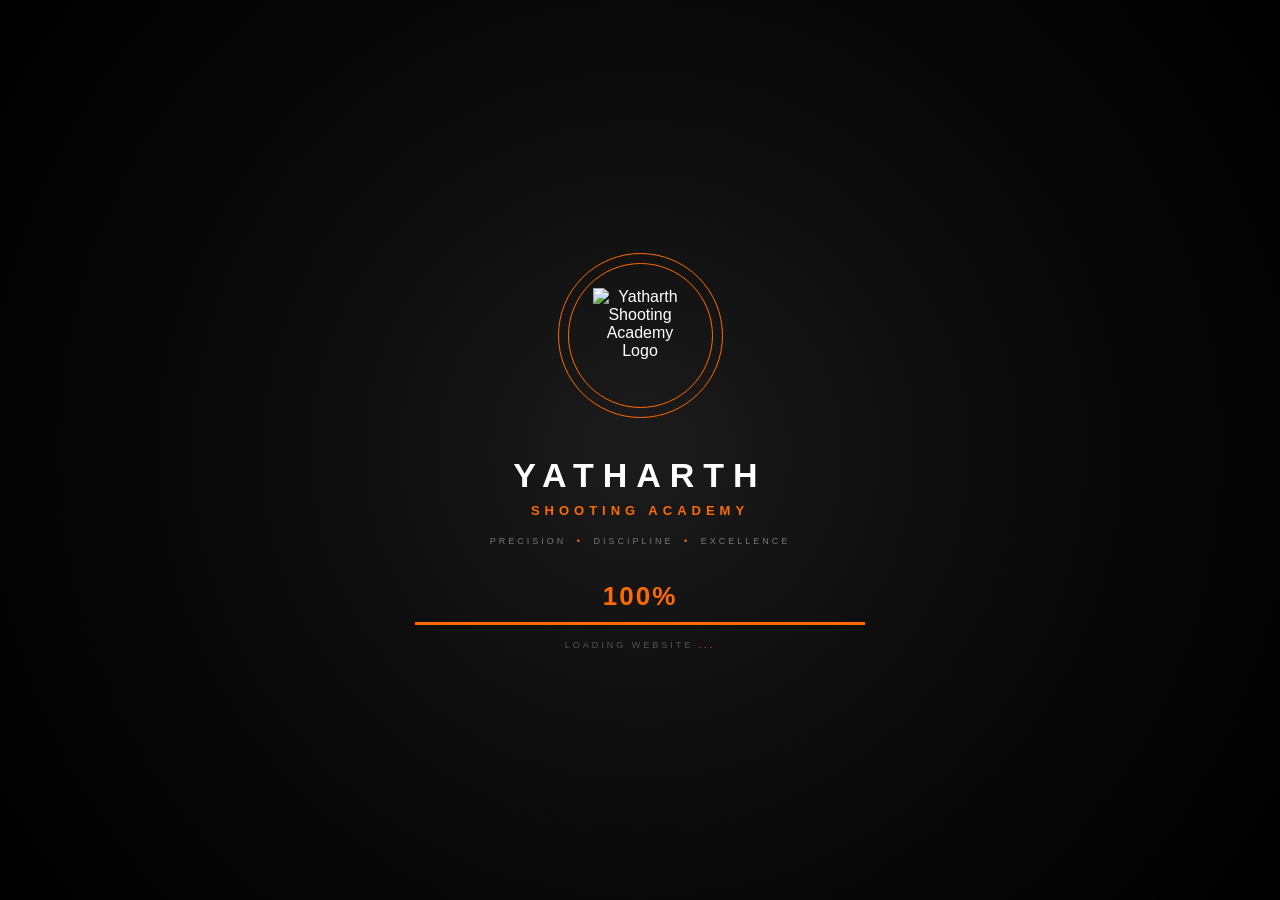
==== index.html @ 2d19a696 "Add files via upload" ====
<!DOCTYPE html>
<html lang="en">

<head>
    <meta charset="UTF-8">
    <meta name="viewport" content="width=device-width, initial-scale=1.0">

    <title>Yatharth Shooting Academy</title>

    <link rel="stylesheet" href="style.css">

    <link rel="stylesheet"
      href="https://cdnjs.cloudflare.com/ajax/libs/font-awesome/6.5.2/css/all.min.css">

</head>

<body>

    <!-- ================= PRELOADER ================= -->

    <div id="preloader">

        <div class="preloader-content">

            <!-- Logo -->
            <div class="logo-wrapper">

                <div class="logo-ring ring-one"></div>
                <div class="logo-ring ring-two"></div>

                <div class="logo-box">
                    <img src="images/logo.jpg"
                         alt="Yatharth Shooting Academy Logo">
                </div>

            </div>


            <!-- Academy Name -->

            <h1>
                YATHARTH
            </h1>

            <h2>
                SHOOTING ACADEMY
            </h2>


            <!-- Tagline -->

            <p class="tagline">
                PRECISION <span>•</span>
                DISCIPLINE <span>•</span>
                EXCELLENCE
            </p>


            <!-- Loading Percentage -->

            <div class="loading-percentage">

                <span id="loading-percent">
                    0%
                </span>

            </div>


            <!-- Progress Bar -->

            <div class="progress-container">

                <div
                    id="loading-progress"
                    class="progress-bar">
                </div>

            </div>


            <!-- Loading Text -->

            <div class="loading-text">
                LOADING WEBSITE
                <span class="dots">...</span>
            </div>

        </div>

    </div>


    <!-- ================= TOP BAR ================= -->

<div class="topbar">

    <div class="container top-flex">

        <!-- Location -->
        <div class="top-info">
            <i class="fa-solid fa-location-dot"></i>
            <span>R.K. Puram Colony, Sunderpur, Varanasi</span>
        </div>

        <!-- Phone -->
        <div class="top-info">
            <i class="fa-solid fa-phone"></i>
            <a href="tel:+918779783367">
                +91 8779783367
            </a>
        </div>

        <!-- Email -->
        <div class="top-info">
            <i class="fa-solid fa-envelope"></i>
            <a href="mailto:info@yatharthshootingacademy.com">
                info@yatharthshootingacademy.com
            </a>
        </div>

        <!-- Social Media -->
        <div class="social-icons">

            <a href="#" target="_blank" aria-label="Facebook">
                <i class="fab fa-facebook-f"></i>
            </a>

            <a href="#" target="_blank" aria-label="Instagram">
                <i class="fab fa-instagram"></i>
            </a>

            <a href="#" target="_blank" aria-label="YouTube">
                <i class="fab fa-youtube"></i>
            </a>

        </div>

    </div>

</div>

<!-- =====================================================
     NAVIGATION BAR
===================================================== -->

<header class="navbar">

    <div class="nav-container">

        <!-- ================= LOGO ================= -->

        <a href="#home" class="brand">

            <div class="brand-logo">

                <span class="logo-ring ring-1"></span>
                <span class="logo-ring ring-2"></span>

                <img
                    src="images/logo.jpg"
                    alt="Yatharth Shooting Academy Logo">

            </div>

            <div class="brand-text">

                <h1>YATHARTH</h1>

                <span>SHOOTING ACADEMY</span>

            </div>

        </a>


        <!-- ================= DESKTOP MENU ================= -->

        <nav class="nav-menu">

            <a href="#home" class="active">
                Home
            </a>

            <a href="#about">
                About
            </a>

            <a href="#training">
                Training
            </a>

            <a href="#facilities">
                Facilities
            </a>

            <a href="#coaches">
                Coaches
            </a>

            <a href="#achievements">
                Achievements
            </a>

            <a href="#contact">
                Contact
            </a>

        </nav>


        <!-- ================= CTA ================= -->

        <a href="#contact" class="nav-button">

            <span>JOIN NOW</span>

            <i class="fa-solid fa-arrow-right"></i>

        </a>


        <!-- ================= MOBILE MENU ================= -->

        <button
            class="menu-toggle"
            id="menu-toggle"
            aria-label="Open navigation menu">

            <span></span>
            <span></span>
            <span></span>

        </button>

    </div>

   <!-- =====================================================
     NOTICE / ANNOUNCEMENT BAR
===================================================== -->

<div class="notice-bar">

    <!-- NOTICE LABEL -->

    <div class="notice-label">
        <i class="fa-solid fa-bullhorn"></i>
        <span>NOTICE</span>
    </div>


    <!-- NOTICE WINDOW -->

    <div class="notice-window" id="noticeWindow">

        <div class="notice-track" id="noticeTrack">


            <!-- NOTICE 1 -->

            <div class="notice-item">

                <span>
                    Admissions Open for Shooting Training 2026–27
                </span>

                <a href="#contact">
                    CLICK HERE
                    <i class="fa-solid fa-arrow-right"></i>
                </a>

            </div>


            <span class="notice-separator">•</span>


            <!-- NOTICE 2 -->

            <div class="notice-item">

                <span>
                    10m Air Rifle & Air Pistol Training
                </span>

                <a href="#training">
                    CLICK HERE
                    <i class="fa-solid fa-arrow-right"></i>
                </a>

            </div>


            <span class="notice-separator">•</span>


            <!-- NOTICE 3 -->

            <div class="notice-item">

                <span>
                    State & National Competition Preparation
                </span>

                <a href="#contact">
                    CLICK HERE
                    <i class="fa-solid fa-arrow-right"></i>
                </a>

            </div>


            <span class="notice-separator">•</span>


            <!-- LAST NOTICE -->

            <div class="notice-item last-notice">

                <span>
                    Contact Yatharth Shooting Academy for Registration
                </span>

                <a href="#contact">
                    CLICK HERE
                    <i class="fa-solid fa-arrow-right"></i>
                </a>

            </div>

        </div>

    </div>

</div>

</header>



    <!-- ================= JAVASCRIPT ================= -->

    <script>

        const preloader =
            document.getElementById("preloader");

        const progress =
            document.getElementById("loading-progress");

        const percent =
            document.getElementById("loading-percent");


        let currentProgress = 0;


        const loading = setInterval(function () {

            currentProgress +=
                Math.floor(Math.random() * 7) + 2;


            if (currentProgress >= 100) {

                currentProgress = 100;

                progress.style.width = "100%";

                percent.textContent = "100%";

                clearInterval(loading);


                setTimeout(function () {

                    preloader.classList.add("loaded");

                    document.body.classList.add(
                        "page-loaded"
                    );

                }, 600);

            }
            else {

                progress.style.width =
                    currentProgress + "%";

                percent.textContent =
                    currentProgress + "%";

            }

        }, 100);

    </script>

    <script>

document.addEventListener("DOMContentLoaded", function () {

    const track =
        document.getElementById("noticeTrack");

    const windowBox =
        document.getElementById("noticeWindow");

    const firstNotice =
        track.querySelector(".notice-item");

    const lastNotice =
        track.querySelector(".last-notice");


    let position = windowBox.offsetWidth;

    const speed = 1.2;


    function moveNotice() {

        position -= speed;

        track.style.transform =
            "translateX(" + position + "px)";


        /*
         * Detect when the LAST notice
         * reaches the left edge.
         */

        const lastRect =
            lastNotice.getBoundingClientRect();

        const windowRect =
            windowBox.getBoundingClientRect();


        if (lastRect.left <= windowRect.left) {

            /*
             * Restart from the beginning.
             */

            position =
                windowBox.offsetWidth;

        }


        requestAnimationFrame(moveNotice);

    }


    moveNotice();

});

</script>

</body>

</html>
---- style.css ----
/* =====================================================
   YATHARTH SHOOTING ACADEMY
   PROFESSIONAL PRELOADER
===================================================== */


/* ================= GLOBAL ================= */

* {
    margin: 0;
    padding: 0;
    box-sizing: border-box;
}


body {

    margin: 0;

    font-family:
        Arial,
        Helvetica,
        sans-serif;

    background: #080808;

    color: #ffffff;

}


/* =====================================================
   PRELOADER
===================================================== */

#preloader {

    position: fixed;

    inset: 0;

    width: 100%;
    height: 100vh;

    background:

        radial-gradient(
            circle at center,
            #1c1c1c 0%,
            #0b0b0b 45%,
            #000000 100%
        );

    display: flex;

    justify-content: center;

    align-items: center;

    z-index: 99999;

    opacity: 1;

    visibility: visible;

    transition:
        opacity 0.8s ease,
        visibility 0.8s ease;

}


/* Preloader Hide */

#preloader.loaded {

    opacity: 0;

    visibility: hidden;

    pointer-events: none;

}


/* =====================================================
   CONTENT
===================================================== */

.preloader-content {

    width: 450px;

    max-width: 90%;

    text-align: center;

    animation:
        contentAppear 1s ease;

}


/* =====================================================
   LOGO
===================================================== */

.logo-wrapper {

    width: 170px;

    height: 170px;

    margin: 0 auto 35px;

    position: relative;

    display: flex;

    align-items: center;

    justify-content: center;

}

/* Logo Image */

.logo-box img {

    width: 95px;

    height: 95px;

    object-fit: contain;

    display: block;

    animation:
        logoPulse 2s ease-in-out infinite;

}


/* =====================================================
   ROTATING RINGS
===================================================== */

.logo-ring {

    position: absolute;

    border-radius: 50%;

    border: 1px solid #ff6a00;

}


/* Ring 1 */

.ring-one {

    width: 145px;

    height: 145px;

    border-top-color: transparent;

    border-bottom-color: transparent;

    animation:
        rotateClockwise
        3s
        linear
        infinite;

}


/* Ring 2 */

.ring-two {

    width: 165px;

    height: 165px;

    border-left-color: transparent;

    border-right-color: transparent;

    border-color:
        rgba(255, 106, 0, 0.4);

    animation:
        rotateAntiClockwise
        6s
        linear
        infinite;

}


/* =====================================================
   ACADEMY NAME
===================================================== */

.preloader-content h1 {

    color: #ffffff;

    font-size: 34px;

    font-weight: 900;

    letter-spacing: 9px;

    margin-bottom: 8px;

}


/* Subtitle */

.preloader-content h2 {

    color: #ff6a00;

    font-size: 13px;

    font-weight: 600;

    letter-spacing: 5px;

    margin-bottom: 18px;

}


/* =====================================================
   TAGLINE
===================================================== */

.tagline {

    color: #777777;

    font-size: 9px;

    letter-spacing: 3px;

    margin-bottom: 35px;

}


.tagline span {

    color: #ff6a00;

    padding: 0 5px;

}


/* =====================================================
   PERCENTAGE
===================================================== */

.loading-percentage {

    margin-bottom: 10px;

}


#loading-percent {

    color: #ff6a00;

    font-size: 26px;

    font-weight: 800;

    letter-spacing: 2px;

}


/* =====================================================
   PROGRESS BAR
===================================================== */

.progress-container {

    width: 100%;

    height: 3px;

    background: #292929;

    overflow: hidden;

    position: relative;

}


/* Progress */

.progress-bar {

    width: 0%;

    height: 100%;

    background: #ff6a00;

    box-shadow:
        0 0 12px
        #ff6a00;

    transition:
        width 0.15s linear;

}


/* =====================================================
   LOADING TEXT
===================================================== */

.loading-text {

    margin-top: 15px;

    color: #555555;

    font-size: 9px;

    letter-spacing: 3px;

}


/* Dots */

.dots {

    color: #ff6a00;

    animation:
        dotsAnimation
        1.2s
        infinite;

}


/* =====================================================
   WEBSITE CONTENT
===================================================== */

#website {

    min-height: 100vh;

    display: flex;

    justify-content: center;

    align-items: center;

    background: #111111;

}


/* =====================================================
   ANIMATIONS
===================================================== */


/* Content */

@keyframes contentAppear {

    from {

        opacity: 0;

        transform:
            translateY(30px);

    }

    to {

        opacity: 1;

        transform:
            translateY(0);

    }

}


/* Logo */

@keyframes logoPulse {

    0%,
    100% {

        transform: scale(1);

    }

    50% {

        transform: scale(1.06);

    }

}


/* Clockwise */

@keyframes rotateClockwise {

    from {

        transform:
            rotate(0deg);

    }

    to {

        transform:
            rotate(360deg);

    }

}


/* Anti Clockwise */

@keyframes rotateAntiClockwise {

    from {

        transform:
            rotate(360deg);

    }

    to {

        transform:
            rotate(0deg);

    }

}


/* Dots */

@keyframes dotsAnimation {

    0% {

        opacity: 0.2;

    }

    50% {

        opacity: 1;

    }

    100% {

        opacity: 0.2;

    }

}


/* =====================================================
   RESPONSIVE
===================================================== */

@media (max-width: 600px) {


    .logo-wrapper {

        width: 145px;

        height: 145px;

    }


    .logo-box {

        width: 100px;

        height: 100px;

    }


    .logo-box img {

        width: 78px;

        height: 78px;

    }


    .ring-one {

        width: 125px;

        height: 125px;

    }


    .ring-two {

        width: 140px;

        height: 140px;

    }


    .preloader-content h1 {

        font-size: 25px;

        letter-spacing: 6px;

    }


    .preloader-content h2 {

        font-size: 10px;

        letter-spacing: 3px;

    }


    .tagline {

        font-size: 7px;

        letter-spacing: 2px;

    }


    .preloader-content {

        width: 350px;

    }

}


@media (max-width: 380px) {


    .preloader-content h1 {

        font-size: 21px;

        letter-spacing: 4px;

    }


    .preloader-content h2 {

        font-size: 9px;

        letter-spacing: 2px;

    }


    .tagline {

        font-size: 6px;

    }

}

/* =====================================================
   YATHARTH SHOOTING ACADEMY
   TOP BAR
===================================================== */

* {
    margin: 0;
    padding: 0;
    box-sizing: border-box;
}


/* ================= TOP BAR ================= */

.topbar {

    width: 100%;

    background: #080808;

    color: #ffffff;

    border-bottom: 1px solid rgba(255, 106, 0, 0.25);

    font-family:
        Arial,
        Helvetica,
        sans-serif;

    position: relative;

    z-index: 1000;

}


/* ================= CONTAINER ================= */

.container {

    width: 90%;

    max-width: 1400px;

    margin: auto;

}


/* ================= TOP FLEX ================= */

.top-flex {

    min-height: 44px;

    display: flex;

    align-items: center;

    justify-content: space-between;

    gap: 20px;

}


/* ================= TOP INFORMATION ================= */

.top-info {

    display: flex;

    align-items: center;

    gap: 9px;

    font-size: 12px;

    color: #cfcfcf;

    white-space: nowrap;

}


/* Icons */

.top-info i {

    color: #ff6a00;

    font-size: 13px;

}


/* Links */

.top-info a {

    color: #cfcfcf;

    text-decoration: none;

    transition: 0.3s ease;

}


.top-info a:hover {

    color: #ff6a00;

}


/* ================= SOCIAL ICONS ================= */

.social-icons {

    display: flex;

    align-items: center;

    gap: 7px;

}


/* Social Links */

.social-icons a {

    width: 27px;

    height: 27px;

    display: flex;

    align-items: center;

    justify-content: center;

    color: #bbbbbb;

    border: 1px solid #333333;

    border-radius: 50%;

    text-decoration: none;

    font-size: 11px;

    transition:
        background 0.3s ease,
        color 0.3s ease,
        border-color 0.3s ease,
        transform 0.3s ease;

}


/* Hover */

.social-icons a:hover {

    background: #ff6a00;

    border-color: #ff6a00;

    color: #ffffff;

    transform: translateY(-3px);

}


/* =====================================================
   TABLET
===================================================== */

@media (max-width: 1000px) {

    .top-flex {

        justify-content: center;

        flex-wrap: wrap;

        padding: 8px 0;

        gap: 12px 25px;

    }

}


/* =====================================================
   MOBILE
===================================================== */

@media (max-width: 650px) {

    .topbar {

        padding: 8px 0;

    }


    .container {

        width: 92%;

    }


    .top-flex {

        min-height: auto;

        display: grid;

        grid-template-columns: 1fr 1fr;

        gap: 9px;

    }


    .top-info {

        font-size: 10px;

        white-space: normal;

    }


    .top-info i {

        font-size: 11px;

        min-width: 13px;

    }


    .social-icons {

        grid-column: 1 / -1;

        justify-content: center;

        margin-top: 3px;

    }


    .social-icons a {

        width: 29px;

        height: 29px;

    }

}


/* =====================================================
   SMALL MOBILE
===================================================== */

@media (max-width: 400px) {

    .top-flex {

        grid-template-columns: 1fr;

    }


    .top-info {

        justify-content: center;

        text-align: center;

    }


    .social-icons {

        grid-column: auto;

    }

}

/* =====================================================
   YATHARTH SHOOTING ACADEMY
   PROFESSIONAL NAVIGATION BAR
===================================================== */


/* ================= NAVBAR ================= */

.navbar {

    width: 100%;

    height: 82px;

    background: rgba(8, 8, 8, 0.96);

    border-bottom: 1px solid
        rgba(255, 106, 0, 0.20);

    position: sticky;

    top: 0;

    z-index: 9999;

    backdrop-filter: blur(12px);

}


/* ================= CONTAINER ================= */

.nav-container {

    width: 90%;

    max-width: 1400px;

    height: 100%;

    margin: auto;

    display: flex;

    align-items: center;

    justify-content: space-between;

    gap: 25px;

}


/* =====================================================
   BRAND
===================================================== */

.brand {

    display: flex;

    align-items: center;

    gap: 14px;

    text-decoration: none;

    min-width: 245px;

}


/* ================= LOGO ================= */

.brand-logo {

    width: 58px;

    height: 58px;

    position: relative;

    display: flex;

    align-items: center;

    justify-content: center;

}


/* Logo Image */

.brand-logo img {

    width: 46px;

    height: 46px;

    object-fit: contain;

    position: relative;

    z-index: 3;

    filter:
        drop-shadow(
            0 0 7px
            rgba(255, 106, 0, 0.35)
        );

    animation:
        logoFloat 3s ease-in-out infinite;

}


/* =====================================================
   ANIMATED LOGO RINGS
===================================================== */

.logo-ring {

    position: absolute;

    border-radius: 50%;

    border: 1px solid #ff6a00;

}


/* First Ring */

.ring-1 {

    width: 52px;

    height: 52px;

    border-top-color: transparent;

    border-bottom-color: transparent;

    animation:
        logoRotate 3s linear infinite;

}


/* Second Ring */

.ring-2 {

    width: 62px;

    height: 62px;

    border-left-color: transparent;

    border-right-color: transparent;

    border-color:
        rgba(255, 106, 0, 0.35);

    animation:
        logoRotateReverse 5s linear infinite;

}


/* =====================================================
   BRAND TEXT
===================================================== */

.brand-text h1 {

    color: #ffffff;

    font-size: 20px;

    font-weight: 900;

    letter-spacing: 3px;

    line-height: 1;

}


.brand-text span {

    display: block;

    margin-top: 6px;

    color: #ff6a00;

    font-size: 8px;

    font-weight: 600;

    letter-spacing: 3px;

}


/* =====================================================
   NAVIGATION MENU
===================================================== */

.nav-menu {

    height: 100%;

    display: flex;

    align-items: center;

    gap: 4px;

}


.nav-menu a {

    height: 100%;

    display: flex;

    align-items: center;

    padding: 0 12px;

    color: #bdbdbd;

    text-decoration: none;

    font-size: 12px;

    font-weight: 600;

    letter-spacing: 0.7px;

    position: relative;

    transition:
        color 0.3s ease;

}


/* Bottom Animation */

.nav-menu a::after {

    content: "";

    position: absolute;

    left: 50%;

    bottom: 0;

    width: 0;

    height: 2px;

    background: #ff6a00;

    transform: translateX(-50%);

    transition:
        width 0.3s ease;

}


/* Hover */

.nav-menu a:hover,

.nav-menu a.active {

    color: #ffffff;

}


.nav-menu a:hover::after,

.nav-menu a.active::after {

    width: 70%;

}


/* =====================================================
   JOIN BUTTON
===================================================== */

.nav-button {

    display: flex;

    align-items: center;

    justify-content: center;

    gap: 10px;

    padding: 12px 18px;

    color: #ffffff;

    background: #ff6a00;

    text-decoration: none;

    font-size: 10px;

    font-weight: 800;

    letter-spacing: 1.5px;

    position: relative;

    overflow: hidden;

    transition: 0.3s ease;

}


/* Button Shine */

.nav-button::before {

    content: "";

    position: absolute;

    top: 0;

    left: -120%;

    width: 80%;

    height: 100%;

    background:
        linear-gradient(
            90deg,
            transparent,
            rgba(255,255,255,0.35),
            transparent
        );

    transform: skewX(-20deg);

    transition: 0.6s ease;

}


.nav-button:hover::before {

    left: 130%;

}


.nav-button:hover {

    background: #e85d00;

    transform: translateY(-2px);

}


.nav-button i {

    font-size: 10px;

    transition:
        transform 0.3s ease;

}


.nav-button:hover i {

    transform:
        translateX(4px);

}


/* =====================================================
   MOBILE MENU BUTTON
===================================================== */

.menu-toggle {

    display: none;

    width: 42px;

    height: 42px;

    border: 1px solid #333;

    background: transparent;

    cursor: pointer;

    padding: 9px;

}


.menu-toggle span {

    display: block;

    width: 100%;

    height: 2px;

    margin: 5px 0;

    background: #ff6a00;

    transition: 0.3s ease;

}


/* =====================================================
   LOGO ANIMATIONS
===================================================== */

@keyframes logoRotate {

    from {
        transform: rotate(0deg);
    }

    to {
        transform: rotate(360deg);
    }

}


@keyframes logoRotateReverse {

    from {
        transform: rotate(360deg);
    }

    to {
        transform: rotate(0deg);
    }

}


@keyframes logoFloat {

    0%,
    100% {
        transform: translateY(0);
    }

    50% {
        transform: translateY(-3px);
    }

}


/* =====================================================
   TABLET
===================================================== */

@media (max-width: 1150px) {

    .nav-menu {

        gap: 0;

    }


    .nav-menu a {

        padding: 0 8px;

        font-size: 11px;

    }


    .nav-button {

        padding: 10px 13px;

    }

}


/* =====================================================
   MOBILE
===================================================== */

@media (max-width: 900px) {

    .navbar {

        height: 72px;

    }


    .nav-container {

        width: 92%;

    }


    .brand {

        min-width: auto;

    }


    .brand-text h1 {

        font-size: 17px;

    }


    .brand-text span {

        font-size: 7px;

    }


    /* Hide desktop menu */

    .nav-menu {

        position: absolute;

        top: 72px;

        left: 0;

        width: 100%;

        height: auto;

        background: #0b0b0b;

        border-bottom: 1px solid
            rgba(255, 106, 0, 0.25);

        display: flex;

        flex-direction: column;

        align-items: stretch;

        max-height: 0;

        overflow: hidden;

        transition:
            max-height 0.4s ease;

    }


    .nav-menu.open {

        max-height: 500px;

    }


    .nav-menu a {

        height: 48px;

        padding: 0 25px;

        border-bottom: 1px solid #1d1d1d;

    }


    .nav-menu a::after {

        display: none;

    }


    .nav-menu a:hover,

    .nav-menu a.active {

        color: #ff6a00;

        background: #111111;

    }


    /* Hide Join Button */

    .nav-button {

        display: none;

    }


    /* Show Hamburger */

    .menu-toggle {

        display: block;

    }

}


/* =====================================================
   SMALL MOBILE
===================================================== */

@media (max-width: 450px) {

    .brand-text h1 {

        font-size: 15px;

        letter-spacing: 2px;

    }


    .brand-text span {

        letter-spacing: 2px;

    }


    .brand-logo {

        width: 50px;

        height: 50px;

    }


    .brand-logo img {

        width: 40px;

        height: 40px;

    }


    .ring-1 {

        width: 45px;

        height: 45px;

    }


    .ring-2 {

        width: 53px;

        height: 53px;

    }

}

/* =====================================================
   YATHARTH SHOOTING ACADEMY
   NOTICE TICKER
===================================================== */

.notice-bar {

    width: 100%;
    height: 45px;

    display: flex;
    align-items: center;

    background: #111111;

    border-bottom: 1px solid
        rgba(255, 106, 0, 0.25);

    overflow: hidden;

    position: relative;

    z-index: 900;

}


/* =====================================================
   NOTICE LABEL
===================================================== */

.notice-label {

    height: 100%;

    min-width: 125px;

    padding: 0 18px;

    display: flex;

    align-items: center;

    justify-content: center;

    gap: 9px;

    background: #ff6a00;

    color: #ffffff;

    font-size: 11px;

    font-weight: 800;

    letter-spacing: 1.5px;

    flex-shrink: 0;

    position: relative;

    z-index: 5;

}


/* Bullhorn */

.notice-label i {

    font-size: 13px;

    animation:
        noticeBell 1.5s
        ease-in-out infinite;

}


/* =====================================================
   NOTICE WINDOW
===================================================== */

.notice-window {

    flex: 1;

    height: 100%;

    overflow: hidden;

    position: relative;

}


/* =====================================================
   MOVING TRACK
===================================================== */

.notice-track {

    position: absolute;

    top: 0;

    left: 0;

    height: 100%;

    display: flex;

    align-items: center;

    width: max-content;

    white-space: nowrap;

    will-change: transform;

}


/* =====================================================
   NOTICE ITEM
===================================================== */

.notice-item {

    display: flex;

    align-items: center;

    gap: 12px;

    flex-shrink: 0;

}


.notice-item > span {

    color: #eeeeee;

    font-size: 11px;

    font-weight: 500;

    letter-spacing: 0.3px;

}


/* =====================================================
   CLICK HERE
===================================================== */

.notice-item a {

    display: inline-flex;

    align-items: center;

    gap: 6px;

    padding: 5px 10px;

    color: #ff6a00;

    border: 1px solid
        rgba(255, 106, 0, 0.5);

    text-decoration: none;

    font-size: 8px;

    font-weight: 800;

    letter-spacing: 1px;

    transition: 0.3s ease;

}


.notice-item a:hover {

    color: #ffffff;

    background: #ff6a00;

    border-color: #ff6a00;

}


.notice-item a i {

    font-size: 8px;

    transition: 0.3s ease;

}


.notice-item a:hover i {

    transform:
        translateX(3px);

}


/* =====================================================
   SEPARATOR
===================================================== */

.notice-separator {

    color: #ff6a00;

    font-size: 18px;

    margin: 0 25px;

    flex-shrink: 0;

}


/* =====================================================
   TABLET
===================================================== */

@media (max-width: 800px) {

    .notice-label {

        min-width: 100px;

        padding: 0 12px;

        font-size: 10px;

    }


    .notice-item > span {

        font-size: 10px;

    }


    .notice-separator {

        margin: 0 18px;

    }

}


/* =====================================================
   MOBILE
===================================================== */

@media (max-width: 550px) {

    .notice-bar {

        height: 42px;

    }


    .notice-label {

        min-width: 85px;

        padding: 0 10px;

        font-size: 9px;

    }


    .notice-label i {

        font-size: 11px;

    }


    .notice-item {

        gap: 8px;

    }


    .notice-item > span {

        font-size: 9px;

    }


    .notice-item a {

        padding: 4px 7px;

        font-size: 7px;

    }


    .notice-separator {

        margin: 0 15px;

    }

}


/* =====================================================
   BULLHORN ANIMATION
===================================================== */

@keyframes noticeBell {

    0%,
    100% {
        transform: rotate(0deg);
    }

    10% {
        transform: rotate(-12deg);
    }

    20% {
        transform: rotate(12deg);
    }

    30% {
        transform: rotate(-8deg);
    }

    40% {
        transform: rotate(8deg);
    }

    50% {
        transform: rotate(0deg);
    }

}
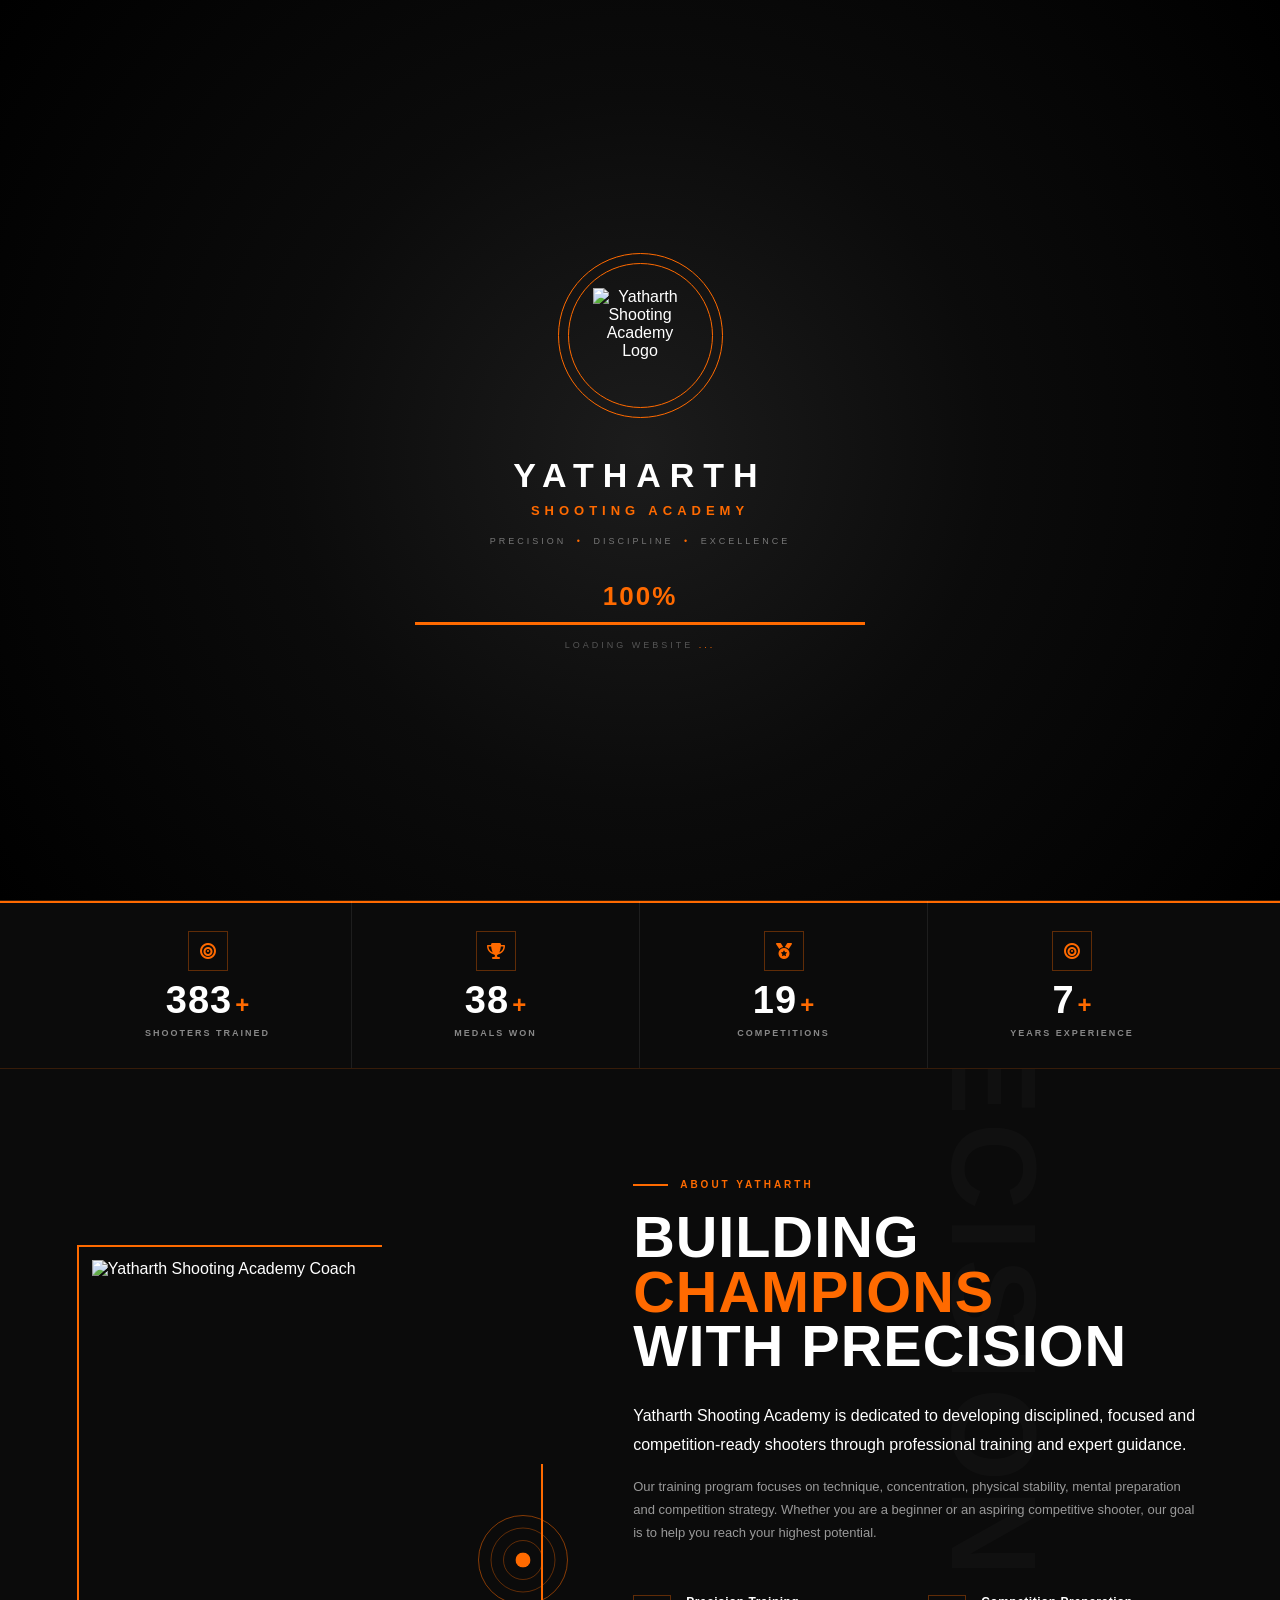
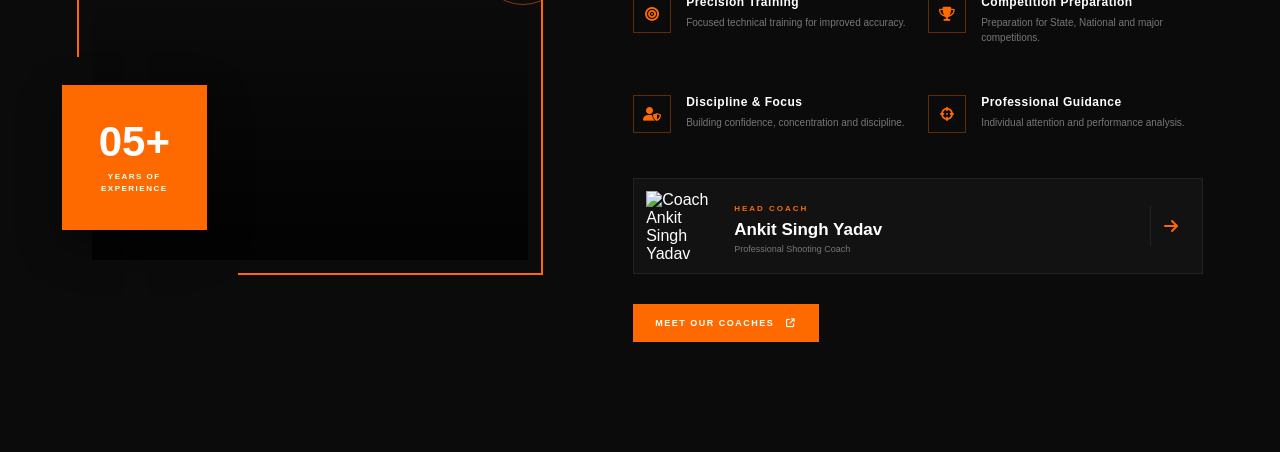
==== commit fa6a5aba: "Add files via upload" ====
--- a/index.html
+++ b/index.html
@@ -334,6 +334,558 @@
 
 </div>
 
+<!-- =====================================================
+     HERO SECTION
+===================================================== -->
+
+<section class="hero" id="home">
+
+    <!-- ================= SLIDES ================= -->
+
+    <div class="hero-slides">
+
+
+        <!-- ================= SLIDE 1 ================= -->
+
+        <div class="hero-slide active"
+             style="background-image: url('images/hero-1.jpg');">
+
+            <div class="hero-overlay"></div>
+
+            <div class="hero-content">
+
+                <div class="hero-small">
+                    PRECISION • DISCIPLINE • EXCELLENCE
+                </div>
+
+                <h1>
+                    AIM
+                    <span>FOR</span>
+                    EXCELLENCE
+                </h1>
+
+                <p>
+                    Professional Shooting Training Academy
+                    in Varanasi
+                </p>
+
+                <div class="hero-buttons">
+
+                    <a href="#training"
+                       class="hero-btn primary">
+                        EXPLORE TRAINING
+                        <i class="fa-solid fa-arrow-right"></i>
+                    </a>
+
+                    <a href="#contact"
+                       class="hero-btn secondary">
+                        CONTACT US
+                    </a>
+
+                </div>
+
+            </div>
+
+        </div>
+
+
+        <!-- ================= SLIDE 2 ================= -->
+
+        <div class="hero-slide"
+             style="background-image: url('images/hero-2.jpg');">
+
+            <div class="hero-overlay"></div>
+
+            <div class="hero-content">
+
+                <div class="hero-small">
+                    TRAIN • COMPETE • ACHIEVE
+                </div>
+
+                <h1>
+                    TRAIN
+                    <span>LIKE</span>
+                    A CHAMPION
+                </h1>
+
+                <p>
+                    Expert coaching for 10m Air Rifle
+                    & Air Pistol shooters.
+                </p>
+
+                <div class="hero-buttons">
+
+                    <a href="#training"
+                       class="hero-btn primary">
+                        VIEW TRAINING
+                        <i class="fa-solid fa-arrow-right"></i>
+                    </a>
+
+                    <a href="#coaches"
+                       class="hero-btn secondary">
+                        OUR COACHES
+                    </a>
+
+                </div>
+
+            </div>
+
+        </div>
+
+
+        <!-- ================= SLIDE 3 ================= -->
+
+        <div class="hero-slide"
+             style="background-image: url('images/hero-3.jpg');">
+
+            <div class="hero-overlay"></div>
+
+            <div class="hero-content">
+
+                <div class="hero-small">
+                    STATE • NATIONAL • COMPETITION
+                </div>
+
+                <h1>
+                    BUILD
+                    <span>YOUR</span>
+                    LEGACY
+                </h1>
+
+                <p>
+                    Competition-focused training designed
+                    to take your performance to the next level.
+                </p>
+
+                <div class="hero-buttons">
+
+                    <a href="#achievements"
+                       class="hero-btn primary">
+                        OUR ACHIEVEMENTS
+                        <i class="fa-solid fa-arrow-right"></i>
+                    </a>
+
+                    <a href="#contact"
+                       class="hero-btn secondary">
+                        JOIN ACADEMY
+                    </a>
+
+                </div>
+
+            </div>
+
+        </div>
+
+    </div>
+
+
+    <!-- =================================================
+         LEFT / RIGHT ARROWS
+    ================================================== -->
+
+    <button
+        class="hero-arrow hero-prev"
+        id="heroPrev"
+        aria-label="Previous slide">
+
+        <i class="fa-solid fa-chevron-left"></i>
+
+    </button>
+
+
+    <button
+        class="hero-arrow hero-next"
+        id="heroNext"
+        aria-label="Next slide">
+
+        <i class="fa-solid fa-chevron-right"></i>
+
+    </button>
+
+
+    <!-- =================================================
+         SLIDE INDICATORS
+    ================================================== -->
+
+    <div class="hero-controls">
+
+        <div class="hero-dots">
+
+            <button
+                class="hero-dot active"
+                data-slide="0">
+            </button>
+
+            <button
+                class="hero-dot"
+                data-slide="1">
+            </button>
+
+            <button
+                class="hero-dot"
+                data-slide="2">
+            </button>
+
+        </div>
+
+
+        <div class="slide-number">
+
+            <span id="currentSlide">01</span>
+
+            <span class="line"></span>
+
+            <span>03</span>
+
+        </div>
+
+    </div>
+
+
+    <!-- =================================================
+         SCROLL DOWN
+    ================================================== -->
+
+    <a href="#about"
+       class="hero-scroll">
+
+        <span>SCROLL TO EXPLORE</span>
+
+        <i class="fa-solid fa-arrow-down"></i>
+
+    </a>
+
+</section>
+
+<!-- =====================================================
+     STATS BAR
+===================================================== -->
+
+<section class="stats-section" id="stats">
+
+    <div class="stats-container">
+
+        <!-- STAT 1 -->
+
+        <div class="stat-box">
+
+            <div class="stat-icon">
+                <i class="fa-solid fa-bullseye"></i>
+            </div>
+
+            <div class="stat-number">
+                <span class="counter" data-target="500">0</span>
+                <span class="plus">+</span>
+            </div>
+
+            <div class="stat-title">
+                SHOOTERS TRAINED
+            </div>
+
+        </div>
+
+
+        <!-- STAT 2 -->
+
+        <div class="stat-box">
+
+            <div class="stat-icon">
+                <i class="fa-solid fa-trophy"></i>
+            </div>
+
+            <div class="stat-number">
+                <span class="counter" data-target="50">0</span>
+                <span class="plus">+</span>
+            </div>
+
+            <div class="stat-title">
+                MEDALS WON
+            </div>
+
+        </div>
+
+
+        <!-- STAT 3 -->
+
+        <div class="stat-box">
+
+            <div class="stat-icon">
+                <i class="fa-solid fa-medal"></i>
+            </div>
+
+            <div class="stat-number">
+                <span class="counter" data-target="25">0</span>
+                <span class="plus">+</span>
+            </div>
+
+            <div class="stat-title">
+                COMPETITIONS
+            </div>
+
+        </div>
+
+
+        <!-- STAT 4 -->
+
+        <div class="stat-box">
+
+            <div class="stat-icon">
+                <i class="fa-solid fa-bullseye"></i>
+            </div>
+
+            <div class="stat-number">
+                <span class="counter" data-target="10">0</span>
+                <span class="plus">+</span>
+            </div>
+
+            <div class="stat-title">
+                YEARS EXPERIENCE
+            </div>
+
+        </div>
+
+    </div>
+
+</section>
+
+<!-- =====================================================
+     ABOUT SECTION
+===================================================== -->
+
+<section class="about-section" id="about">
+
+    <div class="about-container">
+
+        <!-- ================= LEFT IMAGE ================= -->
+
+        <div class="about-image-area">
+
+            <div class="about-image">
+
+                <img
+                    src="images/coach.jpg"
+                    alt="Yatharth Shooting Academy Coach">
+
+                <div class="image-overlay"></div>
+
+            </div>
+
+
+            <!-- Experience Badge -->
+
+            <div class="experience-badge">
+
+                <strong>05+</strong>
+
+                <span>
+                    YEARS OF<br>
+                    EXPERIENCE
+                </span>
+
+            </div>
+
+
+            <!-- Decorative Target -->
+
+            <div class="target-decoration">
+
+                <span></span>
+                <span></span>
+                <span></span>
+
+            </div>
+
+        </div>
+
+
+        <!-- ================= RIGHT CONTENT ================= -->
+
+        <div class="about-content">
+
+            <div class="section-tag">
+
+                <span></span>
+
+                ABOUT YATHARTH
+
+            </div>
+
+
+            <h2>
+
+                BUILDING
+                <span>CHAMPIONS</span>
+                WITH PRECISION
+
+            </h2>
+
+
+            <p class="about-intro">
+
+                Yatharth Shooting Academy is dedicated to
+                developing disciplined, focused and
+                competition-ready shooters through
+                professional training and expert guidance.
+
+            </p>
+
+
+            <p>
+
+                Our training program focuses on technique,
+                concentration, physical stability, mental
+                preparation and competition strategy.
+                Whether you are a beginner or an aspiring
+                competitive shooter, our goal is to help
+                you reach your highest potential.
+
+            </p>
+
+
+            <!-- ================= FEATURES ================= -->
+
+            <div class="about-features">
+
+                <div class="about-feature">
+
+                    <i class="fa-solid fa-bullseye"></i>
+
+                    <div>
+
+                        <h4>
+                            Precision Training
+                        </h4>
+
+                        <p>
+                            Focused technical training
+                            for improved accuracy.
+                        </p>
+
+                    </div>
+
+                </div>
+
+
+                <div class="about-feature">
+
+                    <i class="fa-solid fa-trophy"></i>
+
+                    <div>
+
+                        <h4>
+                            Competition Preparation
+                        </h4>
+
+                        <p>
+                            Preparation for State,
+                            National and major competitions.
+                        </p>
+
+                    </div>
+
+                </div>
+
+
+                <div class="about-feature">
+
+                    <i class="fa-solid fa-user-shield"></i>
+
+                    <div>
+
+                        <h4>
+                            Discipline & Focus
+                        </h4>
+
+                        <p>
+                            Building confidence,
+                            concentration and discipline.
+                        </p>
+
+                    </div>
+
+                </div>
+
+
+                <div class="about-feature">
+
+                    <i class="fa-solid fa-crosshairs"></i>
+
+                    <div>
+
+                        <h4>
+                            Professional Guidance
+                        </h4>
+
+                        <p>
+                            Individual attention and
+                            performance analysis.
+                        </p>
+
+                    </div>
+
+                </div>
+
+            </div>
+
+
+            <!-- ================= COACH PROFILE ================= -->
+
+            <div class="coach-profile">
+
+                <div class="coach-photo">
+
+                    <img
+                        src="images/coach.jpg"
+                        alt="Coach Ankit Singh Yadav">
+
+                </div>
+
+
+                <div class="coach-info">
+
+                    <span>
+                        HEAD COACH
+                    </span>
+
+                    <h3>
+                        Ankit Singh Yadav
+                    </h3>
+
+                    <p>
+                        Professional Shooting Coach
+                    </p>
+
+                </div>
+
+
+                <div class="coach-arrow">
+
+                    <i class="fa-solid fa-arrow-right"></i>
+
+                </div>
+
+            </div>
+
+
+            <!-- ================= BUTTON ================= -->
+
+            <a href="coach.html"
+   target="_blank"
+   rel="noopener noreferrer"
+   class="about-button">
+
+    MEET OUR COACHES
+
+    <i class="fa-solid fa-arrow-up-right-from-square"></i>
+
+</a>
+
+        </div>
+
+    </div>
+
+</section>
+
 </header>
 
 
@@ -462,6 +1014,400 @@
 
 </script>
 
+<script>
+
+/* =====================================================
+   YATHARTH SHOOTING ACADEMY
+   HERO SLIDER
+===================================================== */
+
+document.addEventListener("DOMContentLoaded", function () {
+
+    const slides =
+        document.querySelectorAll(".hero-slide");
+
+    const dots =
+        document.querySelectorAll(".hero-dot");
+
+    const prevButton =
+        document.getElementById("heroPrev");
+
+    const nextButton =
+        document.getElementById("heroNext");
+
+    const currentSlide =
+        document.getElementById("currentSlide");
+
+
+    let current = 0;
+
+    let autoSlide;
+
+
+    /* ================= SHOW SLIDE ================= */
+
+    function showSlide(index) {
+
+        if (index >= slides.length) {
+            current = 0;
+        }
+
+        else if (index < 0) {
+            current = slides.length - 1;
+        }
+
+        else {
+            current = index;
+        }
+
+
+        /* Remove active */
+
+        slides.forEach(function (slide) {
+
+            slide.classList.remove("active");
+
+        });
+
+
+        dots.forEach(function (dot) {
+
+            dot.classList.remove("active");
+
+        });
+
+
+        /* Add active */
+
+        slides[current].classList.add("active");
+
+        dots[current].classList.add("active");
+
+
+        /* Slide number */
+
+        currentSlide.textContent =
+            String(current + 1).padStart(2, "0");
+
+    }
+
+
+    /* ================= NEXT ================= */
+
+    function nextSlide() {
+
+        showSlide(current + 1);
+
+        restartAutoSlide();
+
+    }
+
+
+    /* ================= PREVIOUS ================= */
+
+    function previousSlide() {
+
+        showSlide(current - 1);
+
+        restartAutoSlide();
+
+    }
+
+
+    /* ================= BUTTONS ================= */
+
+    nextButton.addEventListener(
+        "click",
+        nextSlide
+    );
+
+
+    prevButton.addEventListener(
+        "click",
+        previousSlide
+    );
+
+
+    /* ================= DOTS ================= */
+
+    dots.forEach(function (dot, index) {
+
+        dot.addEventListener("click", function () {
+
+            showSlide(index);
+
+            restartAutoSlide();
+
+        });
+
+    });
+
+
+    /* ================= AUTO SLIDE ================= */
+
+    function startAutoSlide() {
+
+        autoSlide =
+            setInterval(function () {
+
+                showSlide(current + 1);
+
+            }, 6000);
+
+    }
+
+
+    /* ================= RESTART ================= */
+
+    function restartAutoSlide() {
+
+        clearInterval(autoSlide);
+
+        startAutoSlide();
+
+    }
+
+
+    /* Start */
+
+    startAutoSlide();
+
+
+    /* ================= KEYBOARD ================= */
+
+    document.addEventListener(
+        "keydown",
+        function (event) {
+
+            if (event.key === "ArrowRight") {
+
+                nextSlide();
+
+            }
+
+            if (event.key === "ArrowLeft") {
+
+                previousSlide();
+
+            }
+
+        }
+    );
+
+
+    /* ================= SWIPE ================= */
+
+    let touchStartX = 0;
+
+    let touchEndX = 0;
+
+
+    document.querySelector(".hero")
+        .addEventListener("touchstart", function (event) {
+
+            touchStartX =
+                event.changedTouches[0].screenX;
+
+        });
+
+
+    document.querySelector(".hero")
+        .addEventListener("touchend", function (event) {
+
+            touchEndX =
+                event.changedTouches[0].screenX;
+
+
+            if (
+                touchEndX <
+                touchStartX - 50
+            ) {
+
+                nextSlide();
+
+            }
+
+
+            if (
+                touchEndX >
+                touchStartX + 50
+            ) {
+
+                previousSlide();
+
+            }
+
+        });
+
+});
+
+</script>
+
+<script>
+
+/* =====================================================
+   STATS COUNTER
+   RESTARTS EVERY TIME SECTION ENTERS SCREEN
+===================================================== */
+
+document.addEventListener("DOMContentLoaded", function () {
+
+    const statsSection =
+        document.querySelector(".stats-section");
+
+    const counters =
+        document.querySelectorAll(".counter");
+
+    let isAnimating = false;
+
+
+    function animateCounter(counter) {
+
+        const target =
+            parseInt(counter.dataset.target);
+
+
+        let current = 0;
+
+        const duration = 1800;
+
+        const startTime =
+            performance.now();
+
+
+        function updateCounter(currentTime) {
+
+            const elapsed =
+                currentTime - startTime;
+
+
+            const progress =
+                Math.min(
+                    elapsed / duration,
+                    1
+                );
+
+
+            /*
+             * Smooth easing
+             */
+
+            const easeOut =
+                1 - Math.pow(
+                    1 - progress,
+                    3
+                );
+
+
+            current =
+                Math.floor(
+                    easeOut * target
+                );
+
+
+            counter.textContent =
+                current.toLocaleString();
+
+
+            if (progress < 1) {
+
+                requestAnimationFrame(
+                    updateCounter
+                );
+
+            }
+
+            else {
+
+                counter.textContent =
+                    target.toLocaleString();
+
+            }
+
+        }
+
+
+        requestAnimationFrame(
+            updateCounter
+        );
+
+    }
+
+
+    function resetAndAnimate() {
+
+        if (isAnimating) {
+            return;
+        }
+
+
+        isAnimating = true;
+
+
+        /* Reset all counters to zero */
+
+        counters.forEach(function (counter) {
+
+            counter.textContent = "0";
+
+        });
+
+
+        /* Start counting */
+
+        counters.forEach(function (counter) {
+
+            animateCounter(counter);
+
+        });
+
+
+        /*
+         * Allow animation again
+         * after completion
+         */
+
+        setTimeout(function () {
+
+            isAnimating = false;
+
+        }, 2000);
+
+    }
+
+
+    /* =================================================
+       INTERSECTION OBSERVER
+    ================================================= */
+
+    const observer =
+        new IntersectionObserver(
+            function (entries) {
+
+                entries.forEach(function (entry) {
+
+                    if (entry.isIntersecting) {
+
+                        resetAndAnimate();
+
+                    }
+
+                });
+
+            },
+            {
+                threshold: 0.35
+            }
+        );
+
+
+    observer.observe(statsSection);
+
+});
+
+</script>
+
 </body>
 
+
 </html>
--- a/style.css
+++ b/style.css
@@ -1974,4 +1974,1984 @@
         transform: rotate(0deg);
     }
 
+}
+
+/* =====================================================
+   YATHARTH SHOOTING ACADEMY
+   HERO SECTION
+===================================================== */
+
+
+/* ================= HERO ================= */
+
+.hero {
+
+    width: 100%;
+
+    height: calc(100vh - 171px);
+
+    min-height: 600px;
+
+    position: relative;
+
+    overflow: hidden;
+
+    background: #080808;
+
+}
+
+
+/* =====================================================
+   SLIDES
+===================================================== */
+
+.hero-slides {
+
+    width: 100%;
+
+    height: 100%;
+
+    position: relative;
+
+}
+
+
+.hero-slide {
+
+    position: absolute;
+
+    inset: 0;
+
+    width: 100%;
+
+    height: 100%;
+
+    background-size: cover;
+
+    background-position: center;
+
+    background-repeat: no-repeat;
+
+    opacity: 0;
+
+    visibility: hidden;
+
+    transform: scale(1.08);
+
+    transition:
+        opacity 0.9s ease,
+        visibility 0.9s ease,
+        transform 6s ease;
+
+}
+
+
+.hero-slide.active {
+
+    opacity: 1;
+
+    visibility: visible;
+
+    transform: scale(1);
+
+}
+
+
+/* =====================================================
+   DARK OVERLAY
+===================================================== */
+
+.hero-overlay {
+
+    position: absolute;
+
+    inset: 0;
+
+    background:
+
+        linear-gradient(
+            90deg,
+            rgba(0,0,0,0.90) 0%,
+            rgba(0,0,0,0.65) 40%,
+            rgba(0,0,0,0.25) 75%,
+            rgba(0,0,0,0.55) 100%
+        );
+
+}
+
+
+/* Bottom shadow */
+
+.hero-overlay::after {
+
+    content: "";
+
+    position: absolute;
+
+    left: 0;
+
+    right: 0;
+
+    bottom: 0;
+
+    height: 35%;
+
+    background:
+        linear-gradient(
+            transparent,
+            rgba(0,0,0,0.8)
+        );
+
+}
+
+
+/* =====================================================
+   HERO CONTENT
+===================================================== */
+
+.hero-content {
+
+    position: absolute;
+
+    top: 50%;
+
+    left: 7%;
+
+    transform: translateY(-50%);
+
+    width: 650px;
+
+    max-width: 80%;
+
+    z-index: 5;
+
+}
+
+
+/* Small heading */
+
+.hero-small {
+
+    color: #ff6a00;
+
+    font-size: 11px;
+
+    font-weight: 800;
+
+    letter-spacing: 4px;
+
+    margin-bottom: 22px;
+
+    display: flex;
+
+    align-items: center;
+
+    gap: 12px;
+
+}
+
+
+.hero-small::before {
+
+    content: "";
+
+    width: 45px;
+
+    height: 2px;
+
+    background: #ff6a00;
+
+}
+
+
+/* =====================================================
+   MAIN HEADING
+===================================================== */
+
+.hero-content h1 {
+
+    color: #ffffff;
+
+    font-size: clamp(
+        50px,
+        6vw,
+        90px
+    );
+
+    line-height: 0.95;
+
+    font-weight: 900;
+
+    letter-spacing: 2px;
+
+    margin: 0;
+
+}
+
+
+.hero-content h1 span {
+
+    display: block;
+
+    color: #ff6a00;
+
+    font-size: 0.45em;
+
+    letter-spacing: 8px;
+
+    margin: 12px 0;
+
+}
+
+
+/* =====================================================
+   DESCRIPTION
+===================================================== */
+
+.hero-content p {
+
+    max-width: 500px;
+
+    margin-top: 25px;
+
+    color: #d0d0d0;
+
+    font-size: 15px;
+
+    line-height: 1.7;
+
+}
+
+
+/* =====================================================
+   BUTTONS
+===================================================== */
+
+.hero-buttons {
+
+    display: flex;
+
+    align-items: center;
+
+    gap: 15px;
+
+    margin-top: 32px;
+
+}
+
+
+.hero-btn {
+
+    min-height: 48px;
+
+    padding: 0 22px;
+
+    display: inline-flex;
+
+    align-items: center;
+
+    justify-content: center;
+
+    gap: 10px;
+
+    text-decoration: none;
+
+    font-size: 10px;
+
+    font-weight: 800;
+
+    letter-spacing: 1.5px;
+
+    transition: 0.3s ease;
+
+}
+
+
+/* Primary */
+
+.hero-btn.primary {
+
+    color: #ffffff;
+
+    background: #ff6a00;
+
+}
+
+
+.hero-btn.primary:hover {
+
+    background: #e85d00;
+
+    transform: translateY(-3px);
+
+}
+
+
+/* Secondary */
+
+.hero-btn.secondary {
+
+    color: #ffffff;
+
+    border: 1px solid
+        rgba(255,255,255,0.5);
+
+    background:
+        rgba(0,0,0,0.2);
+
+}
+
+
+.hero-btn.secondary:hover {
+
+    color: #ffffff;
+
+    border-color: #ff6a00;
+
+    background:
+        rgba(255,106,0,0.15);
+
+}
+
+
+/* =====================================================
+   ARROWS
+===================================================== */
+
+.hero-arrow {
+
+    position: absolute;
+
+    top: 50%;
+
+    transform: translateY(-50%);
+
+    width: 52px;
+
+    height: 52px;
+
+    border: 1px solid
+        rgba(255,255,255,0.3);
+
+    background:
+        rgba(0,0,0,0.35);
+
+    color: #ffffff;
+
+    display: flex;
+
+    align-items: center;
+
+    justify-content: center;
+
+    cursor: pointer;
+
+    z-index: 10;
+
+    transition: 0.3s ease;
+
+    backdrop-filter: blur(5px);
+
+}
+
+
+.hero-arrow:hover {
+
+    background: #ff6a00;
+
+    border-color: #ff6a00;
+
+}
+
+
+.hero-prev {
+
+    left: 25px;
+
+}
+
+
+.hero-next {
+
+    right: 25px;
+
+}
+
+
+/* =====================================================
+   CONTROLS
+===================================================== */
+
+.hero-controls {
+
+    position: absolute;
+
+    left: 7%;
+
+    bottom: 55px;
+
+    z-index: 10;
+
+    display: flex;
+
+    align-items: center;
+
+    gap: 35px;
+
+}
+
+
+/* Dots */
+
+.hero-dots {
+
+    display: flex;
+
+    gap: 8px;
+
+}
+
+
+.hero-dot {
+
+    width: 30px;
+
+    height: 3px;
+
+    padding: 0;
+
+    border: none;
+
+    background: rgba(255,255,255,0.35);
+
+    cursor: pointer;
+
+    transition: 0.3s ease;
+
+}
+
+
+.hero-dot.active {
+
+    width: 55px;
+
+    background: #ff6a00;
+
+}
+
+
+/* =====================================================
+   SLIDE NUMBER
+===================================================== */
+
+.slide-number {
+
+    display: flex;
+
+    align-items: center;
+
+    gap: 10px;
+
+    color: #ffffff;
+
+    font-size: 11px;
+
+    letter-spacing: 2px;
+
+}
+
+
+.slide-number span:first-child {
+
+    color: #ff6a00;
+
+    font-weight: 800;
+
+}
+
+
+.slide-number .line {
+
+    width: 30px;
+
+    height: 1px;
+
+    background: #555555;
+
+}
+
+
+/* =====================================================
+   SCROLL DOWN
+===================================================== */
+
+.hero-scroll {
+
+    position: absolute;
+
+    right: 45px;
+
+    bottom: 45px;
+
+    z-index: 10;
+
+    color: #aaaaaa;
+
+    text-decoration: none;
+
+    font-size: 8px;
+
+    letter-spacing: 2px;
+
+    writing-mode: vertical-rl;
+
+    display: flex;
+
+    align-items: center;
+
+    gap: 10px;
+
+    transition: 0.3s ease;
+
+}
+
+
+.hero-scroll i {
+
+    color: #ff6a00;
+
+    animation:
+        scrollArrow 1.5s
+        ease-in-out infinite;
+
+}
+
+
+.hero-scroll:hover {
+
+    color: #ffffff;
+
+}
+
+
+/* =====================================================
+   ANIMATIONS
+===================================================== */
+
+@keyframes scrollArrow {
+
+    0%,
+    100% {
+
+        transform:
+            translateY(0);
+
+    }
+
+    50% {
+
+        transform:
+            translateY(7px);
+
+    }
+
+}
+
+
+/* =====================================================
+   TABLET
+===================================================== */
+
+@media (max-width: 900px) {
+
+    .hero {
+
+        height:
+            calc(100vh - 157px);
+
+    }
+
+
+    .hero-content {
+
+        left: 8%;
+
+        width: 600px;
+
+    }
+
+
+    .hero-arrow {
+
+        width: 45px;
+
+        height: 45px;
+
+    }
+
+
+    .hero-prev {
+
+        left: 15px;
+
+    }
+
+
+    .hero-next {
+
+        right: 15px;
+
+    }
+
+}
+
+
+/* =====================================================
+   MOBILE
+===================================================== */
+
+@media (max-width: 600px) {
+
+    .hero {
+
+        height:
+            calc(100vh - 156px);
+
+        min-height: 580px;
+
+    }
+
+
+    .hero-slide {
+
+        background-position:
+            center;
+
+    }
+
+
+    .hero-overlay {
+
+        background:
+
+            linear-gradient(
+                90deg,
+                rgba(0,0,0,0.88),
+                rgba(0,0,0,0.55)
+            );
+
+    }
+
+
+    .hero-content {
+
+        left: 6%;
+
+        width: 88%;
+
+        max-width: none;
+
+    }
+
+
+    .hero-small {
+
+        font-size: 8px;
+
+        letter-spacing: 2px;
+
+        margin-bottom: 18px;
+
+    }
+
+
+    .hero-small::before {
+
+        width: 25px;
+
+    }
+
+
+    .hero-content h1 {
+
+        font-size: 47px;
+
+    }
+
+
+    .hero-content h1 span {
+
+        font-size: 18px;
+
+        letter-spacing: 5px;
+
+        margin: 9px 0;
+
+    }
+
+
+    .hero-content p {
+
+        font-size: 12px;
+
+        line-height: 1.6;
+
+        margin-top: 18px;
+
+    }
+
+
+    .hero-buttons {
+
+        flex-wrap: wrap;
+
+        margin-top: 25px;
+
+    }
+
+
+    .hero-btn {
+
+        min-height: 43px;
+
+        padding: 0 16px;
+
+        font-size: 8px;
+
+    }
+
+
+    .hero-arrow {
+
+        width: 38px;
+
+        height: 38px;
+
+        font-size: 12px;
+
+    }
+
+
+    .hero-prev {
+
+        left: 10px;
+
+    }
+
+
+    .hero-next {
+
+        right: 10px;
+
+    }
+
+
+    .hero-controls {
+
+        left: 6%;
+
+        bottom: 25px;
+
+        gap: 20px;
+
+    }
+
+
+    .hero-scroll {
+
+        display: none;
+
+    }
+
+}
+
+/* =====================================================
+   YATHARTH SHOOTING ACADEMY
+   STATS BAR
+===================================================== */
+
+.stats-section {
+
+    width: 100%;
+
+    background: #0b0b0b;
+
+    border-top: 1px solid
+        rgba(255, 106, 0, 0.18);
+
+    border-bottom: 1px solid
+        rgba(255, 106, 0, 0.18);
+
+    position: relative;
+
+    overflow: hidden;
+
+}
+
+
+/* Orange top line */
+
+.stats-section::before {
+
+    content: "";
+
+    position: absolute;
+
+    top: 0;
+
+    left: 0;
+
+    width: 100%;
+
+    height: 2px;
+
+    background: #ff6a00;
+
+}
+
+
+/* =====================================================
+   CONTAINER
+===================================================== */
+
+.stats-container {
+
+    width: 90%;
+
+    max-width: 1400px;
+
+    margin: auto;
+
+    display: grid;
+
+    grid-template-columns:
+        repeat(4, 1fr);
+
+}
+
+
+/* =====================================================
+   STAT BOX
+===================================================== */
+
+.stat-box {
+
+    min-height: 155px;
+
+    padding: 30px 20px;
+
+    display: flex;
+
+    flex-direction: column;
+
+    align-items: center;
+
+    justify-content: center;
+
+    text-align: center;
+
+    position: relative;
+
+    border-right: 1px solid
+        rgba(255,255,255,0.08);
+
+    transition: 0.4s ease;
+
+}
+
+
+/* Remove last border */
+
+.stat-box:last-child {
+
+    border-right: none;
+
+}
+
+
+/* Hover */
+
+.stat-box:hover {
+
+    background: #111111;
+
+    transform: translateY(-3px);
+
+}
+
+
+/* =====================================================
+   ICON
+===================================================== */
+
+.stat-icon {
+
+    width: 40px;
+
+    height: 40px;
+
+    margin-bottom: 10px;
+
+    display: flex;
+
+    align-items: center;
+
+    justify-content: center;
+
+    color: #ff6a00;
+
+    border: 1px solid
+        rgba(255,106,0,0.35);
+
+    font-size: 16px;
+
+    transition: 0.4s ease;
+
+}
+
+
+.stat-box:hover .stat-icon {
+
+    background: #ff6a00;
+
+    color: #ffffff;
+
+    transform:
+        rotate(45deg);
+
+}
+
+
+.stat-box:hover .stat-icon i {
+
+    transform:
+        rotate(-45deg);
+
+}
+
+
+/* =====================================================
+   NUMBER
+===================================================== */
+
+.stat-number {
+
+    display: flex;
+
+    align-items: baseline;
+
+    justify-content: center;
+
+    line-height: 1;
+
+}
+
+
+/* Counter */
+
+.counter {
+
+    color: #ffffff;
+
+    font-size: 38px;
+
+    font-weight: 900;
+
+    letter-spacing: 1px;
+
+}
+
+
+/* Plus */
+
+.plus {
+
+    color: #ff6a00;
+
+    font-size: 24px;
+
+    font-weight: 800;
+
+    margin-left: 3px;
+
+}
+
+
+/* =====================================================
+   TITLE
+===================================================== */
+
+.stat-title {
+
+    margin-top: 9px;
+
+    color: #888888;
+
+    font-size: 9px;
+
+    font-weight: 700;
+
+    letter-spacing: 2px;
+
+}
+
+
+/* =====================================================
+   ANIMATION LINE
+===================================================== */
+
+.stat-box::after {
+
+    content: "";
+
+    position: absolute;
+
+    bottom: 0;
+
+    left: 50%;
+
+    width: 0;
+
+    height: 2px;
+
+    background: #ff6a00;
+
+    transform:
+        translateX(-50%);
+
+    transition: 0.4s ease;
+
+}
+
+
+.stat-box:hover::after {
+
+    width: 50%;
+
+}
+
+
+/* =====================================================
+   TABLET
+===================================================== */
+
+@media (max-width: 800px) {
+
+    .stats-container {
+
+        grid-template-columns:
+            repeat(2, 1fr);
+
+    }
+
+
+    .stat-box:nth-child(2) {
+
+        border-right: none;
+
+    }
+
+
+    .stat-box:nth-child(1),
+    .stat-box:nth-child(2) {
+
+        border-bottom: 1px solid
+            rgba(255,255,255,0.08);
+
+    }
+
+}
+
+
+/* =====================================================
+   MOBILE
+===================================================== */
+
+@media (max-width: 500px) {
+
+    .stats-container {
+
+        width: 100%;
+
+    }
+
+
+    .stat-box {
+
+        min-height: 125px;
+
+        padding: 20px 10px;
+
+    }
+
+
+    .stat-icon {
+
+        width: 34px;
+
+        height: 34px;
+
+        font-size: 13px;
+
+    }
+
+
+    .counter {
+
+        font-size: 29px;
+
+    }
+
+
+    .plus {
+
+        font-size: 19px;
+
+    }
+
+
+    .stat-title {
+
+        font-size: 7px;
+
+        letter-spacing: 1.3px;
+
+    }
+
+}
+
+/* =====================================================
+   YATHARTH SHOOTING ACADEMY
+   ABOUT SECTION
+===================================================== */
+
+.about-section {
+
+    width: 100%;
+
+    padding: 110px 0;
+
+    background: #0b0b0b;
+
+    position: relative;
+
+    overflow: hidden;
+
+}
+
+
+/* Decorative background */
+
+.about-section::before {
+
+    content: "PRECISION";
+
+    position: absolute;
+
+    right: -80px;
+
+    top: 80px;
+
+    color: rgba(255,255,255,0.025);
+
+    font-size: 120px;
+
+    font-weight: 900;
+
+    letter-spacing: 8px;
+
+    transform: rotate(90deg);
+
+    pointer-events: none;
+
+}
+
+
+/* =====================================================
+   CONTAINER
+===================================================== */
+
+.about-container {
+
+    width: 88%;
+
+    max-width: 1350px;
+
+    margin: auto;
+
+    display: grid;
+
+    grid-template-columns:
+        0.9fr 1.1fr;
+
+    gap: 90px;
+
+    align-items: center;
+
+}
+
+
+/* =====================================================
+   IMAGE AREA
+===================================================== */
+
+.about-image-area {
+
+    position: relative;
+
+    padding: 15px;
+
+}
+
+
+/* Orange border */
+
+.about-image-area::before {
+
+    content: "";
+
+    position: absolute;
+
+    top: 0;
+
+    left: 0;
+
+    width: 65%;
+
+    height: 65%;
+
+    border-top: 2px solid #ff6a00;
+
+    border-left: 2px solid #ff6a00;
+
+}
+
+
+/* Bottom border */
+
+.about-image-area::after {
+
+    content: "";
+
+    position: absolute;
+
+    right: 0;
+
+    bottom: 0;
+
+    width: 65%;
+
+    height: 65%;
+
+    border-right: 2px solid #ff6a00;
+
+    border-bottom: 2px solid #ff6a00;
+
+}
+
+
+/* =====================================================
+   IMAGE
+===================================================== */
+
+.about-image {
+
+    width: 100%;
+
+    height: 600px;
+
+    position: relative;
+
+    overflow: hidden;
+
+}
+
+
+.about-image img {
+
+    width: 100%;
+
+    height: 100%;
+
+    object-fit: cover;
+
+    object-position: center;
+
+    filter: grayscale(15%);
+
+    transition:
+        transform 0.8s ease,
+        filter 0.8s ease;
+
+}
+
+
+.about-image-area:hover
+.about-image img {
+
+    transform: scale(1.05);
+
+    filter: grayscale(0%);
+
+}
+
+
+/* Image overlay */
+
+.image-overlay {
+
+    position: absolute;
+
+    inset: 0;
+
+    background:
+        linear-gradient(
+            180deg,
+            transparent 55%,
+            rgba(0,0,0,0.8)
+        );
+
+}
+
+
+/* =====================================================
+   EXPERIENCE BADGE
+===================================================== */
+
+.experience-badge {
+
+    position: absolute;
+
+    left: -15px;
+
+    bottom: 45px;
+
+    width: 145px;
+
+    height: 145px;
+
+    display: flex;
+
+    flex-direction: column;
+
+    align-items: center;
+
+    justify-content: center;
+
+    background: #ff6a00;
+
+    color: #ffffff;
+
+    z-index: 5;
+
+    box-shadow:
+        0 15px 40px
+        rgba(0,0,0,0.4);
+
+}
+
+
+.experience-badge strong {
+
+    font-size: 42px;
+
+    font-weight: 900;
+
+    line-height: 1;
+
+}
+
+
+.experience-badge span {
+
+    margin-top: 8px;
+
+    font-size: 8px;
+
+    font-weight: 800;
+
+    letter-spacing: 1.5px;
+
+    text-align: center;
+
+    line-height: 1.5;
+
+}
+
+
+/* =====================================================
+   TARGET DECORATION
+===================================================== */
+
+.target-decoration {
+
+    position: absolute;
+
+    right: -25px;
+
+    top: 50%;
+
+    width: 90px;
+
+    height: 90px;
+
+    border: 1px solid
+        rgba(255,106,0,0.5);
+
+    border-radius: 50%;
+
+    transform: translateY(-50%);
+
+    z-index: 4;
+
+}
+
+
+.target-decoration span {
+
+    position: absolute;
+
+    border: 1px solid
+        rgba(255,106,0,0.35);
+
+    border-radius: 50%;
+
+    top: 50%;
+
+    left: 50%;
+
+    transform: translate(-50%, -50%);
+
+}
+
+
+.target-decoration span:nth-child(1) {
+
+    width: 65px;
+    height: 65px;
+
+}
+
+
+.target-decoration span:nth-child(2) {
+
+    width: 40px;
+    height: 40px;
+
+}
+
+
+.target-decoration span:nth-child(3) {
+
+    width: 15px;
+    height: 15px;
+
+    background: #ff6a00;
+
+}
+
+
+/* =====================================================
+   CONTENT
+===================================================== */
+
+.about-content {
+
+    position: relative;
+
+}
+
+
+/* Section tag */
+
+.section-tag {
+
+    display: flex;
+
+    align-items: center;
+
+    gap: 12px;
+
+    color: #ff6a00;
+
+    font-size: 10px;
+
+    font-weight: 800;
+
+    letter-spacing: 3px;
+
+    margin-bottom: 20px;
+
+}
+
+
+.section-tag span {
+
+    width: 35px;
+
+    height: 2px;
+
+    background: #ff6a00;
+
+}
+
+
+/* =====================================================
+   HEADING
+===================================================== */
+
+.about-content h2 {
+
+    margin: 0;
+
+    color: #ffffff;
+
+    font-size: clamp(
+        40px,
+        4.5vw,
+        68px
+    );
+
+    line-height: 0.95;
+
+    font-weight: 900;
+
+    letter-spacing: 1px;
+
+}
+
+
+.about-content h2 span {
+
+    display: block;
+
+    color: #ff6a00;
+
+}
+
+
+/* =====================================================
+   TEXT
+===================================================== */
+
+.about-intro {
+
+    margin-top: 28px;
+
+    color: #ffffff !important;
+
+    font-size: 16px !important;
+
+    line-height: 1.8 !important;
+
+    max-width: 700px;
+
+}
+
+
+.about-content > p:not(.about-intro) {
+
+    margin-top: 15px;
+
+    color: #999999;
+
+    font-size: 13px;
+
+    line-height: 1.8;
+
+    max-width: 700px;
+
+}
+
+
+/* =====================================================
+   FEATURES
+===================================================== */
+
+.about-features {
+
+    display: grid;
+
+    grid-template-columns:
+        repeat(2, 1fr);
+
+    gap: 20px;
+
+    margin-top: 35px;
+
+}
+
+
+.about-feature {
+
+    display: flex;
+
+    gap: 15px;
+
+    padding: 15px 0;
+
+}
+
+
+.about-feature > i {
+
+    min-width: 38px;
+
+    height: 38px;
+
+    display: flex;
+
+    align-items: center;
+
+    justify-content: center;
+
+    color: #ff6a00;
+
+    border: 1px solid
+        rgba(255,106,0,0.35);
+
+    font-size: 14px;
+
+}
+
+
+.about-feature h4 {
+
+    margin: 0;
+
+    color: #ffffff;
+
+    font-size: 12px;
+
+    letter-spacing: 0.5px;
+
+}
+
+
+.about-feature p {
+
+    margin-top: 6px;
+
+    color: #777777;
+
+    font-size: 10px;
+
+    line-height: 1.5;
+
+}
+
+
+/* =====================================================
+   COACH PROFILE
+===================================================== */
+
+.coach-profile {
+
+    margin-top: 30px;
+
+    padding: 12px;
+
+    display: flex;
+
+    align-items: center;
+
+    background: #121212;
+
+    border: 1px solid
+        rgba(255,255,255,0.07);
+
+    transition: 0.4s ease;
+
+}
+
+
+.coach-profile:hover {
+
+    border-color:
+        rgba(255,106,0,0.5);
+
+    transform:
+        translateX(5px);
+
+}
+
+
+/* Coach image */
+
+.coach-photo {
+
+    width: 70px;
+
+    height: 70px;
+
+    overflow: hidden;
+
+    flex-shrink: 0;
+
+}
+
+
+.coach-photo img {
+
+    width: 100%;
+
+    height: 100%;
+
+    object-fit: cover;
+
+}
+
+
+/* Coach information */
+
+.coach-info {
+
+    padding-left: 18px;
+
+}
+
+
+.coach-info > span {
+
+    color: #ff6a00;
+
+    font-size: 8px;
+
+    font-weight: 800;
+
+    letter-spacing: 2px;
+
+}
+
+
+.coach-info h3 {
+
+    margin-top: 5px;
+
+    color: #ffffff;
+
+    font-size: 17px;
+
+    font-weight: 800;
+
+}
+
+
+.coach-info p {
+
+    margin-top: 4px;
+
+    color: #777777;
+
+    font-size: 9px;
+
+}
+
+
+/* Arrow */
+
+.coach-arrow {
+
+    margin-left: auto;
+
+    width: 40px;
+
+    height: 40px;
+
+    display: flex;
+
+    align-items: center;
+
+    justify-content: center;
+
+    color: #ff6a00;
+
+    border-left: 1px solid
+        rgba(255,255,255,0.08);
+
+}
+
+
+/* =====================================================
+   BUTTON
+===================================================== */
+
+.about-button {
+
+    display: inline-flex;
+
+    align-items: center;
+
+    gap: 12px;
+
+    margin-top: 30px;
+
+    padding: 14px 22px;
+
+    background: #ff6a00;
+
+    color: #ffffff;
+
+    text-decoration: none;
+
+    font-size: 9px;
+
+    font-weight: 800;
+
+    letter-spacing: 1.5px;
+
+    transition: 0.3s ease;
+
+}
+
+
+.about-button:hover {
+
+    background: #e85d00;
+
+    transform:
+        translateY(-3px);
+
+}
+
+
+.about-button i {
+
+    transition: 0.3s ease;
+
+}
+
+
+.about-button:hover i {
+
+    transform:
+        translateX(5px);
+
+}
+
+
+/* =====================================================
+   TABLET
+===================================================== */
+
+@media (max-width: 1000px) {
+
+    .about-container {
+
+        grid-template-columns:
+            1fr;
+
+        gap: 60px;
+
+    }
+
+
+    .about-image {
+
+        height: 550px;
+
+    }
+
+}
+
+
+/* =====================================================
+   MOBILE
+===================================================== */
+
+@media (max-width: 600px) {
+
+    .about-section {
+
+        padding: 75px 0;
+
+    }
+
+
+    .about-container {
+
+        width: 90%;
+
+        gap: 45px;
+
+    }
+
+
+    .about-image {
+
+        height: 450px;
+
+    }
+
+
+    .experience-badge {
+
+        width: 110px;
+
+        height: 110px;
+
+        left: -5px;
+
+        bottom: 25px;
+
+    }
+
+
+    .experience-badge strong {
+
+        font-size: 30px;
+
+    }
+
+
+    .target-decoration {
+
+        width: 65px;
+
+        height: 65px;
+
+        right: -12px;
+
+    }
+
+
+    .about-features {
+
+        grid-template-columns:
+            1fr;
+
+        gap: 5px;
+
+    }
+
+
+    .about-content h2 {
+
+        font-size: 42px;
+
+    }
+
+
+    .about-intro {
+
+        font-size: 13px !important;
+
+    }
+
+
+    .coach-profile {
+
+        padding: 10px;
+
+    }
+
+
+    .coach-photo {
+
+        width: 58px;
+
+        height: 58px;
+
+    }
+
 }
